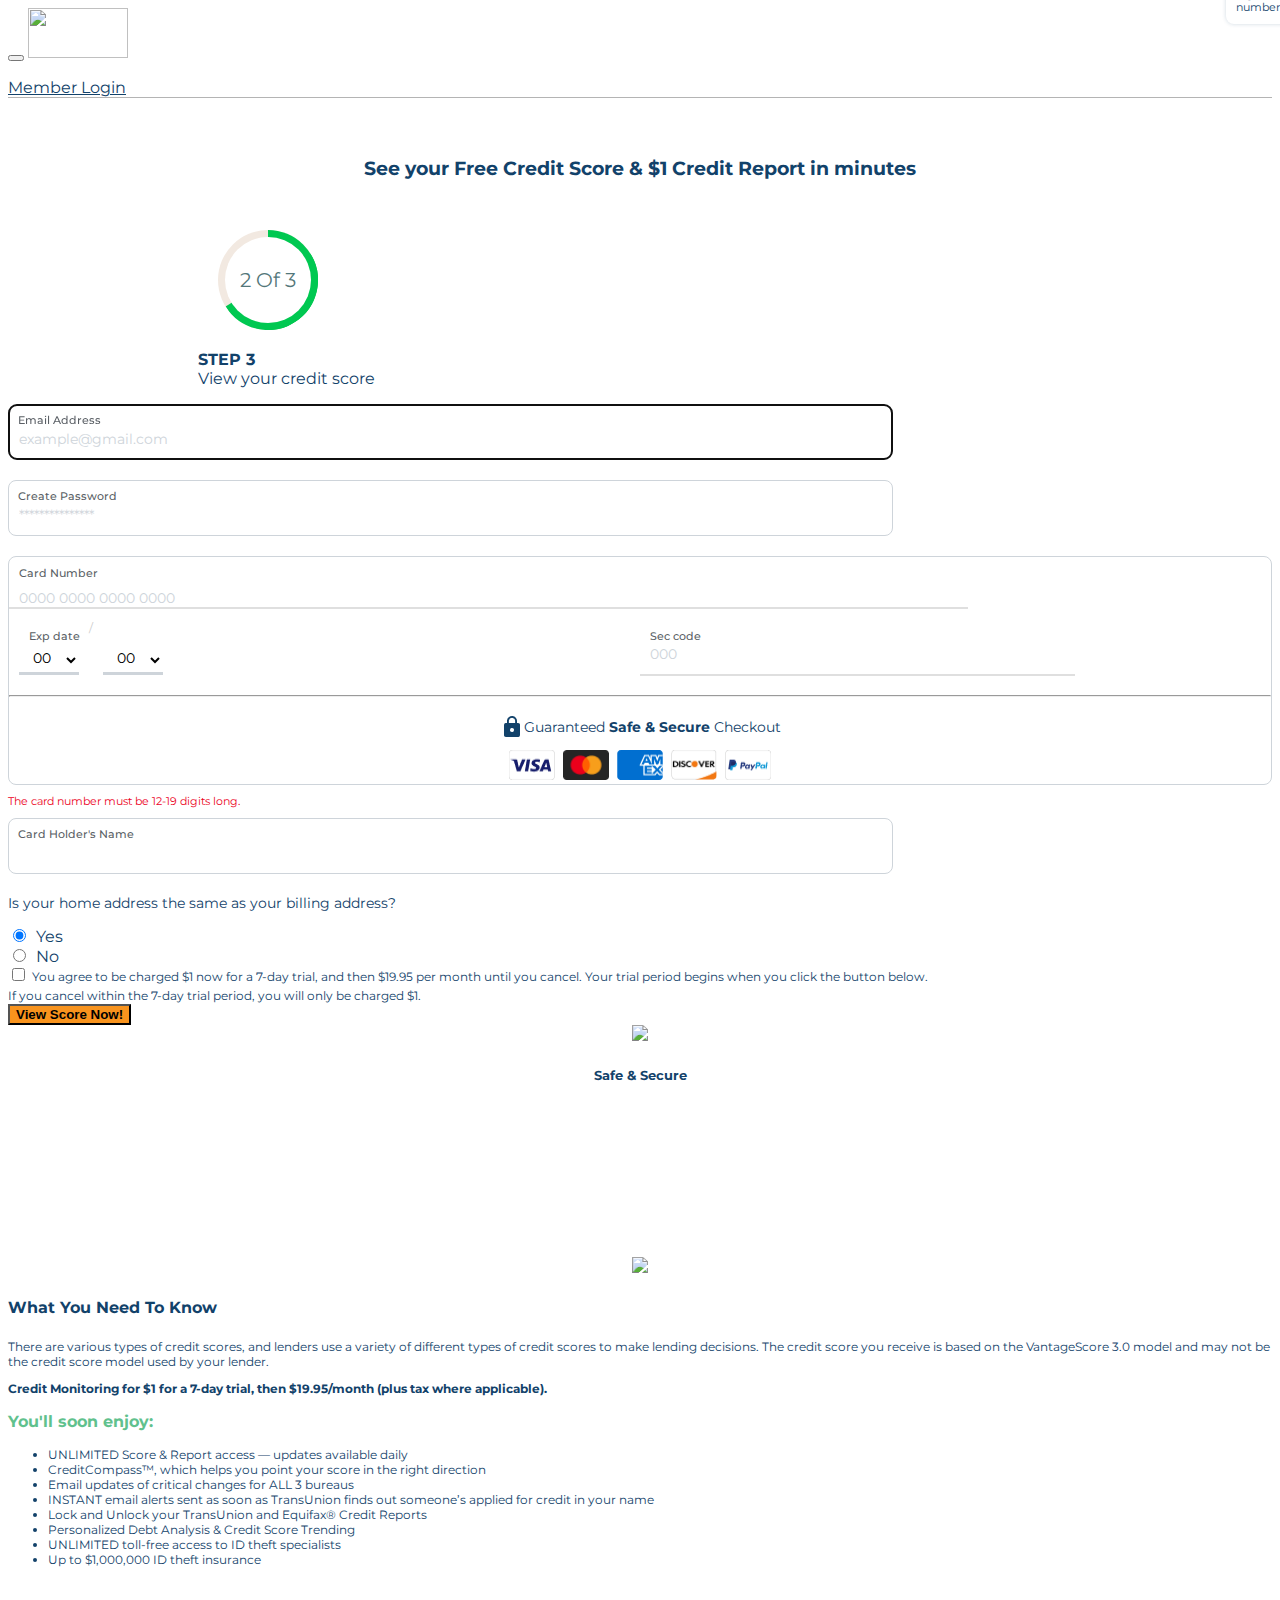
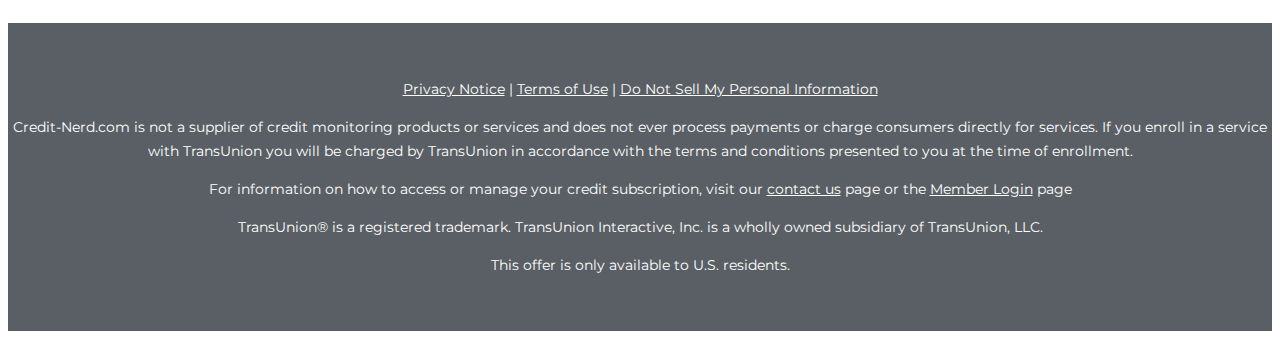
==== index.html @ bc3a02d6 "Initial Commit" ====
﻿<!DOCTYPE html>
<html lang="en">

<head>
    <meta charset="UTF-8">
    <meta name="viewport" content="width=device-width, initial-scale=1.0">
    <title>See your Free Credit Score &amp; $1 Credit Report in minutes</title>
    <link href="https://cdn.jsdelivr.net/npm/bootstrap@5.0.0-beta2/dist/css/bootstrap.min.css" rel="stylesheet" integrity="sha384-BmbxuPwQa2lc/FVzBcNJ7UAyJxM6wuqIj61tLrc4wSX0szH/Ev+nYRRuWlolflfl" crossorigin="anonymous">
    <link rel='icon' href='https://credit-nerd.com/favicon.ico' type='image/x-icon'>
    <link href="https://fonts.googleapis.com/css2?family=Montserrat:wght@400;700&display=swap" rel="stylesheet">
    <script src="https://code.jquery.com/jquery-3.5.1.min.js" integrity="sha256-9/aliU8dGd2tb6OSsuzixeV4y/faTqgFtohetphbbj0=" crossorigin="anonymous"></script>
    <link rel="stylesheet" href="styles.css">
    <link rel="stylesheet" href="css-circular-prog-bar.css">
</head>
<nav class="navbar navbar-expand-lg navbar-light bg-light">
    <div class="container">
        <button class="navbar-toggler" type="button" data-toggle="collapse" data-target="#navbarTogglerDemo03" aria-controls="navbarTogglerDemo03" aria-expanded="false" aria-label="Toggle navigation">
         <span class="navbar-toggler-icon"></span>
      </button>
        <a class="navbar-brand" href="https://credit-nerd.com/">
            <img src="https://credit-nerd.com/assets/img/CreditNerd_Logo.svg" width="100" height="50" alt="">
        </a>
        <div class="collapse navbar-collapse custom-navbar" id="navbarTogglerDemo03">
            <ul class="navbar-nav mr-auto mt-2 mt-lg-0"></ul>
            <span class="navbar-text">
            <a href="https://membership.tui.transunion.com/tucm/login.page"><u>Member Login</u></a>
         </span>
        </div>
    </div>
</nav>
<div class="container">
    <section id="main">
        <h3 class="title bold text-center">See your Free Credit Score & $1 Credit Report in minutes</h3>
        <div class="row">
            <div class="col-md-8">
                <div class="card">
                    <div class="card-body">
                        <div class="col-md-12 d-flex progress-circle-bar">
                            <div class="progress-circle over50 p66">
                                <span>2 Of 3</span>
                                <div class="left-half-clipper">
                                    <div class="first50-bar"></div>
                                    <div class="value-bar"></div>
                                </div>
                            </div>
                            <p class="text-large mt-4"><span class="bold">STEP 3</span><br>View your credit score</p>
                            <!-- <div class="wrapper-progressBar">
                        <ul class="progressBar">
                           <li class="active">Tell us about yourself</li>
                           <li class="active">Verify your identity</li>
                           <li>View your credit score</li>
                        </ul>
                     </div> -->
                            <!-- <div class="steps mb-4">
                        <div class="step completed">
                           <p class="text-small"><span class="bold">STEP 1</span><br>Tell us about yourself</p>
                        </div>
                        <div class="step completed">
                           <p class="text-small"><span class="bold">STEP 2</span><br>Verify your identity</p>
                        </div>
                        <div class="step active">
                           <p class="text-small"><span class="bold">STEP 3</span><br>View your credit score</p>
                        </div>
                     </div> -->
                        </div>
                        <div class="col-md-8 offset-md-2">
                            <form name="paymentform" action="" method="post">
                                <div class="form-group custom-input-group">
                                    <label for="email">Email Address </label>
                                    <input type="text" class="form-control w-100" id="email" name="email" placeholder="example@gmail.com" required pattern="[a-z0-9._%+-]+@[a-z0-9.-]+\.[a-z]{2,4}" title="Your email should be in the format of example@gmail.com." autocomplete="email">
                                </div>
                                <div class="form-group custom-input-group">
                                    <label for="password">Create Password</label>
                                    <input type="password" class="form-control w-100" placeholder="***************" id="password" name="password" autocomplete="password" title="Use password length of 8-15 with letters and numbers only." maxlength="15" required>
                                </div>
                                <div class="row">
                                    <div class="col-12">
                                        <div class="border-wrapper no-border" id="marge-input">
                                            <div class="marge-input">
                                                <div class="custom-input-group marge-one no-border">
                                                    <label for="cardNumber" class="no-border">Card Number</label>
                                                    <img id="cardIcon" src="" alt="" class="img-fluid click-image no-border">
                                                    <input style="width: 76%" onkeyup="movetoNext(this, 'expireMMDate')" size="20" type="text" maxlength="19" placeholder="0000 0000 0000 0000" id="cardNumber" class="form-control card-main-number no-border" placeholder="" name="cc-number" required title="Please use the numbers only."
                                                        autocomplete="cc-number" value="">
                                                </div>
                                                <div id="card_middle" style="display: flex;" class="d-none">
                                                    <div class="custom-input-group marge-two no-border">
                                                        <label for="expireDate" class="no-border">Exp date</label>
                                                        <select style="color: black" name="cc-exp" id="expireMMDate" maxlength="2" required autocomplete="cc-exp" title="Expiration date." value="MM">
                                                            <option>00</option>
                                                            <option>1</option>
                                                            <option>2</option>
                                                            <option>3</option>
                                                            <option>4</option>
                                                            <option>5</option>
                                                            <option>6</option>
                                                            <option>7</option>
                                                            <option>8</option>
                                                            <option>9</option>
                                                            <option>10</option>
                                                            <option>11</option>
                                                            <option>12</option>
                                                         </select>
                                                        <div class="mt-2 pt-4" style="color: #ccc; font-size: 12px; padding: 0 10px;">/</div>
                                                        <select placeholder="MM" name="cc-exp" id="expireYYDate" maxlength="2" required autocomplete="cc-exp" title="Expiration date." value="">
                                                            <option>00</option>
                                                            <option>21</option>
                                                            <option>22</option>
                                                            <option>23</option>
                                                            <option>24</option>
                                                            <option>25</option>
                                                            <option>26</option>
                                                            <option>27</option>
                                                            <option>28</option>
                                                            <option>29</option>
                                                            <option>30</option>
                                                         </select>
                                                    </div>
                                                    <div class="form-group custom-input-group marge-three no-border">
                                                        <label for="securityCode" class="no-border">Sec code</label>
                                                        <input type="text" name="sec" maxlength="4" class="form-control no-border" placeholder="000" id="securityCode" maxlength="3" required autocomplete="sec" title="Security Code." value="">
                                                    </div>
                                                    <div class="tooltip-custom d-none no-border">
                                                        <p class="no-border">The security code is 3 digits after the card number on its back.
                                                        </p>
                                                    </div>
                                                </div>
                                            </div>
                                            <hr class="m-0">
                                            <div class="safe-secure text-center">
                                                <div class="safe-head mb-2 mt-3">
                                                    <img src="./img/lock.png" class="img-fluid" alt="">
                                                    <p class="mb-0 mx-3 py-3 safe-para">Guaranteed <b>Safe & Secure</b> Checkout</p>
                                                    <!-- <button class="btn btn-stripe"><img src="./img/Vector.png" alt=""></button> -->
                                                    <!-- <img src="./img/Vetor-blue.png" alt=""> -->
                                                </div>
                                                <div class="safe-body mb-4">
                                                    <a class="credit-card mr-3">
                                                        <img src="./img/Visa.png" class="img-fluid" alt="">
                                                    </a>
                                                    <a class="credit-card mr-3">
                                                        <img src="./img/mastercard2.png" class="img-fluid" alt="">
                                                    </a>
                                                    <a class="credit-card mr-3">
                                                        <img src="./img/Am ex.png" class="img-fluid" alt="">
                                                    </a>
                                                    <a class="credit-card mr-3">
                                                        <img src="./img/Discover.png" class="img-fluid" alt="">
                                                    </a>
                                                    <a class="credit-card mr-3">
                                                        <img src="./img/paypal.png" class="img-fluid" alt="">
                                                    </a>
                                                </div>
                                            </div>
                                        </div>
                                        <p class="error-msg d-none">The card number must be 12-19 digits long.</p>
                                    </div>
                                </div>
                                <div class="row">
                                    <div class="col-12">
                                        <div class="form-group custom-input-group">
                                            <label for="nameOnCard">Card Holder's Name</label>
                                            <input type="text" class="form-control w-100" placeholder="" id="nameOnCard" name="cc-name" required pattern="[a-zA-Z '-]+" autocomplete="cc-name" title="Please use letters only." value="">
                                        </div>
                                    </div>
                                    <div class="col-12">
                                        <p class="p-0 mb-2 address-para">Is your home address the same as your billing address?
                                        </p>
                                        <div class="form-group form-check p-0 mb-3">
                                            <div class="form-check form-check-inline">
                                                <input class="form-check-input inputfield" type="radio" name="exampleRadios" id="exampleRadios1" value="option1" style="padding: 10px;" checked>
                                                <label style="padding: 3px;" class="form-check-label" for="exampleRadios1">
                                       Yes
                                    </label>
                                            </div>
                                            <div class="form-check form-check-inline">
                                                <input class="form-check-input" type="radio" name="exampleRadios" id="exampleRadios2" value="option2" style="padding: 10px;">
                                                <label class="form-check-label" style="padding: 3px;" for="exampleRadios2">
                                       No
                                    </label>
                                            </div>
                                        </div>
                                    </div>
                                    <div class="col-12 one">
                                        <div class="form-group custom-input-group">
                                            <label for="billingStreet">Billing Street</label>
                                            <input type="text" class="w-100 form-control" placeholder="Billing Address" name="ship-address" maxlength="16" required title="Please use a valid Billing Address." autocapitalize="shipping street-address">
                                        </div>
                                    </div>
                                    <div class="col-6 one">
                                        <div class="form-group custom-input-group">
                                            <label for="billingCity">Billing City</label>
                                            <input type="text" class="w-100 form-control" placeholder="City" name="ship-city" maxlength="16" required title="Please use a valid Billing City." autocomplete="shipping locality">
                                        </div>
                                    </div>
                                    <div class="col-6 one">
                                        <div class="form-group custom-input-group">
                                            <label for="billingState">Billing State</label>
                                            <select class="w-100 form-select" aria-label="Default select example">
                                    <option selected class="selected">Select</option>
                                    <option value="1">One</option>
                                    <option value="2">Two</option>
                                    <option value="3">Three</option>
                                 </select>
                                        </div>
                                    </div>
                                    <div class="col-6 one">
                                        <div class="form-group custom-input-group">
                                            <label for="billingZip">Billing Zip</label>
                                            <input type="text" class="w-100 form-control" placeholder="00000" name="ship-zip" maxlength="16" required title="Please use a valid Billing Zip." autocomplete="shipping postal-code">
                                        </div>
                                    </div>
                                    <div class="col-12">
                                        <div class="form-group form-check mb-3">
                                            <input type="checkbox" class="form-check-input mr-2" style="padding: 10px; margin-top: 0px;" name="userConsent" value="checked" required>
                                            <label class="form-check-label custom-label" for="userConsent">You agree to be charged
                                    $1 now for a 7-day trial, and then $19.95 per month until you cancel. Your trial
                                    period begins when you click the button below.
                                    <br>
                                    If you cancel within the 7-day trial period, you will only be charged $1.</label>
                                        </div>
                                    </div>
                                    <div class="col">
                                        <div class="d-grid">
                                            <button type="submit" id="myBtn" class="btn text-white btn-lg btn-custom btn-block mb-2 bold">View Score
                                    Now!</button>
                                        </div>
                                    </div>
                                </div>
                            </form>
                        </div>
                    </div>
                </div>
            </div>
            <div class="col-md-4">
                <div class="alert alert-success text-center" role="alert">
                    <div class="row">
                        <div class="col-md-3">
                            <img src="https://credit-nerd.com/assets/img/CreditNerd_LOCK.png">
                        </div>
                        <div class="col-md-9 text-vert-center">
                            <h5 class="text-left bold">Safe & Secure</h5>
                        </div>
                    </div>
                </div>
                <div class="row">
                    <div class="col-md-2"><br />
                    </div>
                    <div class="col-md-8 text-center middle-logo">
                        <img src="https://credit-nerd.com/assets/img/logo-tu.svg" alt=""><br /><br />
                        <img src="https://credit-nerd.com/assets/img/logo-experian.svg" alt=""><br /><br />
                        <img src="https://credit-nerd.com/assets/img/logo-equifax.svg.png" alt=""><br /><br />
                    </div>
                    <div class="col-md-2"><br />
                    </div>
                </div>
                <div class="row">
                    <div class="col-md-2 text-center">
                        <img src="https://credit-nerd.com/assets/img/CreditNerd_check_shield.png">
                    </div>
                    <div class="col-md-10">
                        <h4>What You Need To Know</h4>
                        <p class="text-small">There are various types of credit scores, and lenders use a variety of different types of credit scores to make lending decisions. The credit score you receive is based on the VantageScore 3.0 model and may not be the credit score
                            model used by your lender.</p>
                        <p class="text-small"><b>Credit Monitoring for $1 for a 7-day trial, then $19.95/month (plus tax where
                        applicable).</b></p>
                    </div>
                </div>
                <div class="row">
                    <div class="col">
                        <p>
                            <span class="bold text-green">You'll soon enjoy:</span><br>
                            <ul class="ul-no-padd text-small">
                                <li>UNLIMITED Score & Report access — updates available daily</li>
                                <li>CreditCompass™, which helps you point your score in the right direction</li>
                                <li>Email updates of critical changes for ALL 3 bureaus</li>
                                <li>INSTANT email alerts sent as soon as TransUnion finds out someone’s applied for credit in your name
                                </li>
                                <li>Lock and Unlock your TransUnion and Equifax® Credit Reports</li>
                                <li>Personalized Debt Analysis & Credit Score Trending</li>
                                <li>UNLIMITED toll-free access to ID theft specialists</li>
                                <li>Up to $1,000,000 ID theft insurance</li>
                            </ul>
                        </p>
                    </div>
                </div>
            </div>
        </div>
    </section>
</div>
<footer>
    <div class="container">
        <div class="row">
            <div class="col-lg">
                <p class="footer-link">
                    <a href="https://credit-nerd.com/privacy-and-terms.php" target="_blank"><u>Privacy Notice</u></a> | <a href="https://credit-nerd.com/privacy-and-terms.php" target="_blank"><u>Terms of Use</u></a> | <a href="https://credit-nerd.com/do-not-sell.php"><u>Do Not Sell My Personal Information</u></a>
                </p>
            </div>
        </div>
        <p class="text-center">Credit-Nerd.com is not a supplier of credit monitoring products or services and does not ever process payments or charge consumers directly for services. If you enroll in a service with TransUnion you will be charged by TransUnion in accordance
            with the terms and conditions presented to you at the time of enrollment.
        </p>
        <p class="text-center">For information on how to access or manage your credit subscription, visit our <a href="https://credit-nerd.com/contact.php"><u>contact us</u></a> page or the <a href="https://membership.tui.transunion.com/tucm/login.page"><u>Member Login</u></a>            page</p>
        <p class="text-center">TransUnion® is a registered trademark. TransUnion Interactive, Inc. is a wholly owned subsidiary of TransUnion, LLC.</p>
        <p class="text-center">This offer is only available to U.S. residents.</p>
    </div>
</footer>
<script src="https://kit.fontawesome.com/f08316312d.js" crossorigin="anonymous"></script>
<link rel="stylesheet" href="https://kit-free.fontawesome.com/releases/latest/css/free.min.css" media="all">
<script src="https://cdn.jsdelivr.net/npm/bootstrap@5.0.0-beta2/dist/js/bootstrap.bundle.min.js" integrity="sha384-b5kHyXgcpbZJO/tY9Ul7kGkf1S0CWuKcCD38l8YkeH8z8QjE0GmW1gYU5S9FOnJ0" crossorigin="anonymous"></script>
<script src="app.js"></script>
</body>

</html>
---- styles.css ----
html,
body {
    font-family: "Montserrat", sans-serif;
    color: #12426a;
}

a {
    text-decoration: none;
    color: unset;
}

a.tip {
    color: #60c18d;
    border-bottom: 1px solid #60c18d;
}

a.tip:hover {
    color: rgb(88, 177, 130);
}

a:hover {
    color: unset;
    text-decoration: none;
}

nav {
    border-bottom: 1px solid rgb(180, 180, 180);
}

h1 {
    font-weight: 700;
}

#main {
    padding: 40px 0;
}

#main .title {
    padding-bottom: 30px;
}

@media screen and (max-width: 768px) {
    #main {
        padding: 25px 0;
    }
}

.medium {
    font-weight: 600;
}

.bold {
    font-weight: 700;
}

#rent {
    background: #f1f3f2;
    padding: 20px 0;
}

#rent .col-lg-6 {
    margin: auto;
}

#rent .col-lg-2 {
    text-align: center;
}

#tips {
    padding: 75px 0;
    text-align: center;
}

.text-vert-center {
    margin: auto 0;
}

footer {
    background-color: #5a5f65;
    color: white;
    padding: 40px 0;
}

footer .footer-link {
    text-align: center;
}

footer p {
    font-size: 14px;
    line-height: 24px;
}

.social-icons {
    text-align: center;
    margin: 75px 0;
}

.social-icons a {
    border-radius: 100%;
    padding: 15px;
    margin: 0 7px;
    min-width: 100px;
    background: white;
    color: #5a5f65;
}

.text-center {
    text-align: center;
}

.text-green {
    color: #60c18d;
}

.text-green-small {
    color: #60c18d;
    font-size: 12px;
}

.text-green-large {
    color: #60c18d;
    font-size: 24px;
}

.text-small {
    font-size: 12px;
}

.text-smaller {
    font-size: 10px;
}

.steps {
    display: grid;
    grid-template-columns: 1fr 1fr 1fr;
    padding-bottom: 15px;
}

.step {
    border: 1px solid #12426a;
    padding: 10px;
}

.step:first-of-type {
    border-radius: 10px 0 0 10px;
    border-right: none;
}

.step:last-of-type {
    border-radius: 0 10px 10px 0;
    border-left: none;
}

.step.active {
    background: #12426a;
    color: white;
}

.step.completed {
    background: #d0d9e2;
    color: white;
}

.step p {
    margin: 0;
}

.infocard-icons {
    margin-top: 50px;
}

.infocard-icons .col {
    background: white;
    margin: 0px;
    border-radius: 100%;
    padding: 15px;
    border: 2px solid #60c18d;
    margin-top: -50px;
}

#privacy h3 {
    font-weight: 700;
}

.col-md-10 ul {
    padding-inline-start: 0 !important;
}

.ul-no-padd {
    padding-block-start: 20px;
    padding-top: 0;
}

.smalltitle {
    font-size: 14px;
}

.col-md-10 ul li {
    font-size: 12px !important;
}

#main .maintitle {
    font-size: 2rem;
}

#tu-info {
    background: #ddd;
    padding-top: 15px;
}

.danger-box {
    background: #ff1d10;
    color: white;
    padding: 15px;
}

.warning-box {
    background: #ff7702;
    color: white;
    padding: 15px;
}

.custom-input-group {
    position: relative;
    margin-bottom: 20px;
}

.custom-input-group img {
    /* position: absolute;
  right: 10px;
  top: 20px; */
}

.custom-input-group input,
.custom-input-group select {
    width: 70%;
    background: #ffffff;
    border: 1px solid #ced4da;
    box-sizing: border-box;
    border-radius: 8px;
    height: 56px;
    padding: 0 10px;
    padding-top: 15px !important;
    font-family: Montserrat;
    font-style: normal;
    font-weight: normal;
    font-size: 14px;
    line-height: 17px;
    /* identical to box height */
}

.card-icon-group {
    padding: 15px 0px;
    overflow: hidden;
}

.custom-input-group input::placeholder {
    color: #ced4da;
}

.custom-input-group select {
    color: #ced4da !important;
}

.custom-input-group select .selected {
    color: #ced4da !important;
}

.custom-input-group label {
    position: absolute;
    top: 10px;
    left: 10px;
    font-family: Montserrat;
    font-style: normal;
    font-weight: 500;
    font-size: 11px;
    line-height: 13px;
    color: #5a5f65;
}

.custom-label {
    font-family: Montserrat;
    font-style: normal;
    font-weight: normal;
    font-size: 12px;
    line-height: 15px;
    font-feature-settings: "pnum" on, "lnum" on;
    color: #12426a;
}

.btn-custom {
    background: #f8931d;
}

.address-para {
    font-family: Montserrat;
    font-style: normal;
    font-weight: normal;
    font-size: 14px;
    align-items: center;
    font-feature-settings: "pnum" on, "lnum" on;
    color: #12426a;
}

.custom-navbar {
    justify-content: flex-end;
}

.card-outer {
    margin-bottom: 20px;
    box-shadow: 0px 0px 4px rgb(18 66 106 / 20%);
    border-radius: 7px 8px 8px 8px;
    width: max-content;
    position: absolute;
    z-index: 1;
    top: 58px;
    background: #fff;
}

.card-outer hr {
    margin-bottom: 0;
}

.card-outer .manage {
    padding: 10px;
}

.card-outer .manage a {
    font-size: 11px;
    line-height: 13px;
    color: #12426a;
}

.card-wrapper {
    display: flex;
    align-items: center;
    background: #ffffff;
    padding: 10px;
    cursor: pointer;
    padding-bottom: 0;
}

.card-wrapper img {
    margin-right: 20px;
}

.card-wrapper .card-number p {
    font-size: 14px;
    color: #12426a;
}

.card-wrapper .card-details {
    margin-right: 20px;
}

.card-wrapper .card-details p {
    margin-bottom: 5px;
    font-size: 14px;
    color: #12426a;
}

.card-wrapper .card-details p.last-para {
    font-size: 11px;
    margin-bottom: 0;
    line-height: 13px;
    color: #5a5f65;
}

.error {
    /* border: 1px solid #eb001b !important; */
}

.error-msg {
    font-family: Montserrat;
    font-style: normal;
    font-weight: normal;
    font-size: 11px;
    line-height: 13px;
    color: #eb001b;
    margin-top: -10px;
    margin-bottom: 10px;
}

.popover-btn {
    padding: 0;
    outline: none;
    position: absolute;
    z-index: 1;
    right: 20px;
    top: 20px;
}

.popover-btn:focus {
    outline: none;
}

.tooltip-custom {
    background: #ffffff;
    box-shadow: 0px 0px 4px rgba(18, 66, 106, 0.2);
    border-radius: 8px;
    padding: 10px;
    position: absolute;
    top: -46px;
    width: 140px;
    right: -106px;
}

.tooltip-custom p {
    font-family: Montserrat;
    font-style: normal;
    font-weight: normal;
    font-size: 11px;
    line-height: 13px;
    margin-bottom: 0;
    color: #12426a;
}


/* .safe-secure {
  border-radius: 8px;
  padding: 10px;
  margin-bottom: 20px;
  border: 1px solid #ced4d9;
} */

.safe-secure .safe-head {
    display: flex;
    justify-content: center;
    align-items: center;
    align-self: center;
}

.safe-secure .safe-para {
    font-family: Montserrat;
    font-style: normal;
    font-weight: normal;
    font-size: 14px;
    line-height: 17px;
    font-feature-settings: "pnum" on, "lnum" on;
    color: #12426a;
}

.btn-stripe {
    background: #12426a;
    padding: 2px 20px;
}

.marge-input:focus {
    box-shadow: 0 0 0 0.25rem rgb(13 110 253 / 25%);
}

.border-wrapper {
    border-radius: 8px;
    border: 1px solid #ced4da;
    margin-bottom: 20px;
}

.marge-input {
    /* padding: 20px; */
    /* position: relative;
  display: flex;
  justify-content: space-between;
  flex-wrap: nowrap; */
}

.marge-input .marge-one {
    flex: 60%;
}

.marge-input .marge-two,
.marge-input .marge-three {
    flex: 20%;
}

.marge-input input {
    border: none;
    border-bottom: 1px solid #dfdfdf;
    border-bottom-left-radius: unset;
    border-bottom-right-radius: unset;
    border-bottom-width: revert;
}

.marge-input input:focus {
    outline: none;
    box-shadow: none;
}

.marge-input .custom-input-group {
    display: flex;
    margin-bottom: 1px;
}


/* input {
  outline: none !important;
} */


/* input:focus {
  box-shadow: none !important;
} */

.credit-card img {
    width: 46px;
    height: 30px;
    margin: 0 2px;
}

.display-transition {
    position: relative;
    animation-name: example;
    animation-duration: 1s;
    animation-iteration-count: 1;
    animation-fill-mode: forwards;
}

@keyframes example {
    0% {
        left: 0px;
        top: 0px;
    }
    100% {
        left: 200px;
        top: 0px;
    }
}

.display-transition-left-visa {
    position: relative;
    animation-name: example-left-visa;
    animation-duration: 1s;
    animation-iteration-count: 1;
    animation-fill-mode: forwards;
}

@keyframes example-left-visa {
    0% {
        left: 0px;
        top: 0px;
    }
    100% {
        left: 55px;
        top: 0px;
    }
}

.display-transition-left-master {
    position: relative;
    animation-name: example-left-master;
    animation-duration: 1s;
    animation-iteration-count: 1;
    animation-fill-mode: forwards;
}

@keyframes example-left-master {
    0% {
        left: 0px;
        top: 0px;
    }
    100% {
        left: 113px;
        top: 0px;
    }
}

.display-transition-left-amex {
    position: relative;
    animation-name: example-left-amex;
    animation-duration: 1s;
    animation-iteration-count: 1;
    animation-fill-mode: forwards;
}

@keyframes example-left-amex {
    0% {
        left: 0px;
        top: 0px;
    }
    100% {
        left: 0px;
        top: 0px;
    }
}

#card_middle {
    padding: 10px;
}


/* #expireMMDate {
  border-bottom-right-radius: unset;
  border-bottom-left-radius: unset;
  border-bottom-width: medium;
  width: 50px;
} */

#expireMMDate {
  color: black !important;
  border: none;
  height: 30px;
  padding-top: 0 !important;
  position: relative;
  top: 25px;
  border-bottom: 1px solid #ced4da;
  border-bottom-right-radius: unset;
  border-bottom-left-radius: unset;
  border-bottom-width: medium;
  width: 60px;
}

#expireYYDate {
  color: black !important;
  border: none;
  height: 30px;
  padding-top: 0 !important;
  position: relative;
  top: 25px;
  border-bottom: 1px solid #ced4da;
  border-bottom-right-radius: unset;
  border-bottom-left-radius: unset;
  border-bottom-width: medium;
  width: 60px;
}

#cardNumber {
    height: unset;
    margin-top: 18px;
}

.cardIcon {
    height: 100%;
    /* margin: 34px 10px 0px 10px; */
    position: relative;
    top: 34px;
}


/* progress */

.wrapper-progressBar {
    width: 100%
}

.progressBar {
    display: flex;
    padding-left: unset;
}

.progressBar li {
    list-style-type: none;
    /* float: left; */
    width: 33%;
    position: relative;
    text-align: center;
}

.progressBar li:before {
    content: "";
    line-height: 30px;
    border-radius: 50%;
    width: 30px;
    height: 30px;
    /* border: 1px solid rgba(0,0,0,.3); */
    display: block;
    text-align: center;
    margin: 0 auto 10px;
    background-color: #4285f4
}

.progressBar li:after {
    content: "";
    position: absolute;
    width: calc(100% - 33%);
    height: .0625rem;
    background-color: rgba(0, 0, 0, .1);
    top: 15px;
    left: -34%;
    /* z-index: -1; */
}

.progressBar li:first-child:after {
    content: none;
}

.progressBar li.active {
    font-weight: bolder;
}

.progressBar li.active:before {
    content: "\f00c";
    font-family: "Font Awesome 5 Free";
    color: white;
    font-size: 1rem;
    /* border-color: #4285f4; */
    background-color: #00c851
}


/* .progressBar .active:after {
  background-color: #4285f4;
} */

@media screen and (min-width: 768px) and (max-width: 1023px) {
    .progress-circle-bar {
        padding-left: 15%;
    }
    .progress-circle-bar p {
        width: 150px;
    }
}

@media screen and (min-width: 1024px) {
    .progress-circle-bar {
        padding-left: 15%;
    }
}

@media screen and (max-width: 376px) {
    .middle-logo img {
        width: 230px;
    }
}
---- css-circular-prog-bar.css ----
.progress-circle {
   font-size: 20px;
   margin: 20px;
   position: relative; /* so that children can be absolutely positioned */
   padding: 0;
   width: 5em;
   height: 5em;
   background-color: #F2E9E1; 
   border-radius: 50%;
   line-height: 5em;
}

.progress-circle:after{
    border: none;
    position: absolute;
    top: 0.35em;
    left: 0.35em;
    text-align: center;
    display: block;
    border-radius: 50%;
    width: 4.3em;
    height: 4.3em;
    background-color: white;
    content: " ";
}
/* Text inside the control */
.progress-circle span {
    position: absolute;
    line-height: 5em;
    width: 5em;
    text-align: center;
    display: block;
    color: #53777A;
    z-index: 2;
}
.left-half-clipper { 
   /* a round circle */
   border-radius: 50%;
   width: 5em;
   height: 5em;
   position: absolute; /* needed for clipping */
   clip: rect(0, 5em, 5em, 2.5em); /* clips the whole left half*/ 
}
/* when p>50, don't clip left half*/
.progress-circle.over50 .left-half-clipper {
   clip: rect(auto,auto,auto,auto);
}
.value-bar {
   /*This is an overlayed square, that is made round with the border radius,
   then it is cut to display only the left half, then rotated clockwise
   to escape the outer clipping path.*/ 
   position: absolute; /*needed for clipping*/
   clip: rect(0, 2.5em, 5em, 0);
   width: 5em;
   height: 5em;
   border-radius: 50%;
   border: 0.45em solid #00c851; /*The border is 0.35 but making it larger removes visual artifacts */
   /*background-color: #4D642D;*/ /* for debug */
   box-sizing: border-box;
  
}
/* Progress bar filling the whole right half for values above 50% */
.progress-circle.over50 .first50-bar {
   /*Progress bar for the first 50%, filling the whole right half*/
   position: absolute; /*needed for clipping*/
   clip: rect(0, 5em, 5em, 2.5em);
   background-color: #00c851;
   border-radius: 50%;
   width: 5em;
   height: 5em;
}
.progress-circle:not(.over50) .first50-bar{ display: none; }


/* Progress bar rotation position */
.progress-circle.p0 .value-bar { display: none; }
.progress-circle.p1 .value-bar { transform: rotate(4deg); }
.progress-circle.p2 .value-bar { transform: rotate(7deg); }
.progress-circle.p3 .value-bar { transform: rotate(11deg); }
.progress-circle.p4 .value-bar { transform: rotate(14deg); }
.progress-circle.p5 .value-bar { transform: rotate(18deg); }
.progress-circle.p6 .value-bar { transform: rotate(22deg); }
.progress-circle.p7 .value-bar { transform: rotate(25deg); }
.progress-circle.p8 .value-bar { transform: rotate(29deg); }
.progress-circle.p9 .value-bar { transform: rotate(32deg); }
.progress-circle.p10 .value-bar { transform: rotate(36deg); }
.progress-circle.p11 .value-bar { transform: rotate(40deg); }
.progress-circle.p12 .value-bar { transform: rotate(43deg); }
.progress-circle.p13 .value-bar { transform: rotate(47deg); }
.progress-circle.p14 .value-bar { transform: rotate(50deg); }
.progress-circle.p15 .value-bar { transform: rotate(54deg); }
.progress-circle.p16 .value-bar { transform: rotate(58deg); }
.progress-circle.p17 .value-bar { transform: rotate(61deg); }
.progress-circle.p18 .value-bar { transform: rotate(65deg); }
.progress-circle.p19 .value-bar { transform: rotate(68deg); }
.progress-circle.p20 .value-bar { transform: rotate(72deg); }
.progress-circle.p21 .value-bar { transform: rotate(76deg); }
.progress-circle.p22 .value-bar { transform: rotate(79deg); }
.progress-circle.p23 .value-bar { transform: rotate(83deg); }
.progress-circle.p24 .value-bar { transform: rotate(86deg); }
.progress-circle.p25 .value-bar { transform: rotate(90deg); }
.progress-circle.p26 .value-bar { transform: rotate(94deg); }
.progress-circle.p27 .value-bar { transform: rotate(97deg); }
.progress-circle.p28 .value-bar { transform: rotate(101deg); }
.progress-circle.p29 .value-bar { transform: rotate(104deg); }
.progress-circle.p30 .value-bar { transform: rotate(108deg); }
.progress-circle.p31 .value-bar { transform: rotate(112deg); }
.progress-circle.p32 .value-bar { transform: rotate(115deg); }
.progress-circle.p33 .value-bar { transform: rotate(119deg); }
.progress-circle.p34 .value-bar { transform: rotate(122deg); }
.progress-circle.p35 .value-bar { transform: rotate(126deg); }
.progress-circle.p36 .value-bar { transform: rotate(130deg); }
.progress-circle.p37 .value-bar { transform: rotate(133deg); }
.progress-circle.p38 .value-bar { transform: rotate(137deg); }
.progress-circle.p39 .value-bar { transform: rotate(140deg); }
.progress-circle.p40 .value-bar { transform: rotate(144deg); }
.progress-circle.p41 .value-bar { transform: rotate(148deg); }
.progress-circle.p42 .value-bar { transform: rotate(151deg); }
.progress-circle.p43 .value-bar { transform: rotate(155deg); }
.progress-circle.p44 .value-bar { transform: rotate(158deg); }
.progress-circle.p45 .value-bar { transform: rotate(162deg); }
.progress-circle.p46 .value-bar { transform: rotate(166deg); }
.progress-circle.p47 .value-bar { transform: rotate(169deg); }
.progress-circle.p48 .value-bar { transform: rotate(173deg); }
.progress-circle.p49 .value-bar { transform: rotate(176deg); }
.progress-circle.p50 .value-bar { transform: rotate(180deg); }
.progress-circle.p51 .value-bar { transform: rotate(184deg); }
.progress-circle.p52 .value-bar { transform: rotate(187deg); }
.progress-circle.p53 .value-bar { transform: rotate(191deg); }
.progress-circle.p54 .value-bar { transform: rotate(194deg); }
.progress-circle.p55 .value-bar { transform: rotate(198deg); }
.progress-circle.p56 .value-bar { transform: rotate(202deg); }
.progress-circle.p57 .value-bar { transform: rotate(205deg); }
.progress-circle.p58 .value-bar { transform: rotate(209deg); }
.progress-circle.p59 .value-bar { transform: rotate(212deg); }
.progress-circle.p60 .value-bar { transform: rotate(216deg); }
.progress-circle.p61 .value-bar { transform: rotate(220deg); }
.progress-circle.p62 .value-bar { transform: rotate(223deg); }
.progress-circle.p63 .value-bar { transform: rotate(227deg); }
.progress-circle.p64 .value-bar { transform: rotate(230deg); }
.progress-circle.p65 .value-bar { transform: rotate(234deg); }
.progress-circle.p66 .value-bar { transform: rotate(238deg); }
.progress-circle.p67 .value-bar { transform: rotate(241deg); }
.progress-circle.p68 .value-bar { transform: rotate(245deg); }
.progress-circle.p69 .value-bar { transform: rotate(248deg); }
.progress-circle.p70 .value-bar { transform: rotate(252deg); }
.progress-circle.p71 .value-bar { transform: rotate(256deg); }
.progress-circle.p72 .value-bar { transform: rotate(259deg); }
.progress-circle.p73 .value-bar { transform: rotate(263deg); }
.progress-circle.p74 .value-bar { transform: rotate(266deg); }
.progress-circle.p75 .value-bar { transform: rotate(270deg); }
.progress-circle.p76 .value-bar { transform: rotate(274deg); }
.progress-circle.p77 .value-bar { transform: rotate(277deg); }
.progress-circle.p78 .value-bar { transform: rotate(281deg); }
.progress-circle.p79 .value-bar { transform: rotate(284deg); }
.progress-circle.p80 .value-bar { transform: rotate(288deg); }
.progress-circle.p81 .value-bar { transform: rotate(292deg); }
.progress-circle.p82 .value-bar { transform: rotate(295deg); }
.progress-circle.p83 .value-bar { transform: rotate(299deg); }
.progress-circle.p84 .value-bar { transform: rotate(302deg); }
.progress-circle.p85 .value-bar { transform: rotate(306deg); }
.progress-circle.p86 .value-bar { transform: rotate(310deg); }
.progress-circle.p87 .value-bar { transform: rotate(313deg); }
.progress-circle.p88 .value-bar { transform: rotate(317deg); }
.progress-circle.p89 .value-bar { transform: rotate(320deg); }
.progress-circle.p90 .value-bar { transform: rotate(324deg); }
.progress-circle.p91 .value-bar { transform: rotate(328deg); }
.progress-circle.p92 .value-bar { transform: rotate(331deg); }
.progress-circle.p93 .value-bar { transform: rotate(335deg); }
.progress-circle.p94 .value-bar { transform: rotate(338deg); }
.progress-circle.p95 .value-bar { transform: rotate(342deg); }
.progress-circle.p96 .value-bar { transform: rotate(346deg); }
.progress-circle.p97 .value-bar { transform: rotate(349deg); }
.progress-circle.p98 .value-bar { transform: rotate(353deg); }
.progress-circle.p99 .value-bar { transform: rotate(356deg); }
.progress-circle.p100 .value-bar { transform: rotate(360deg); }
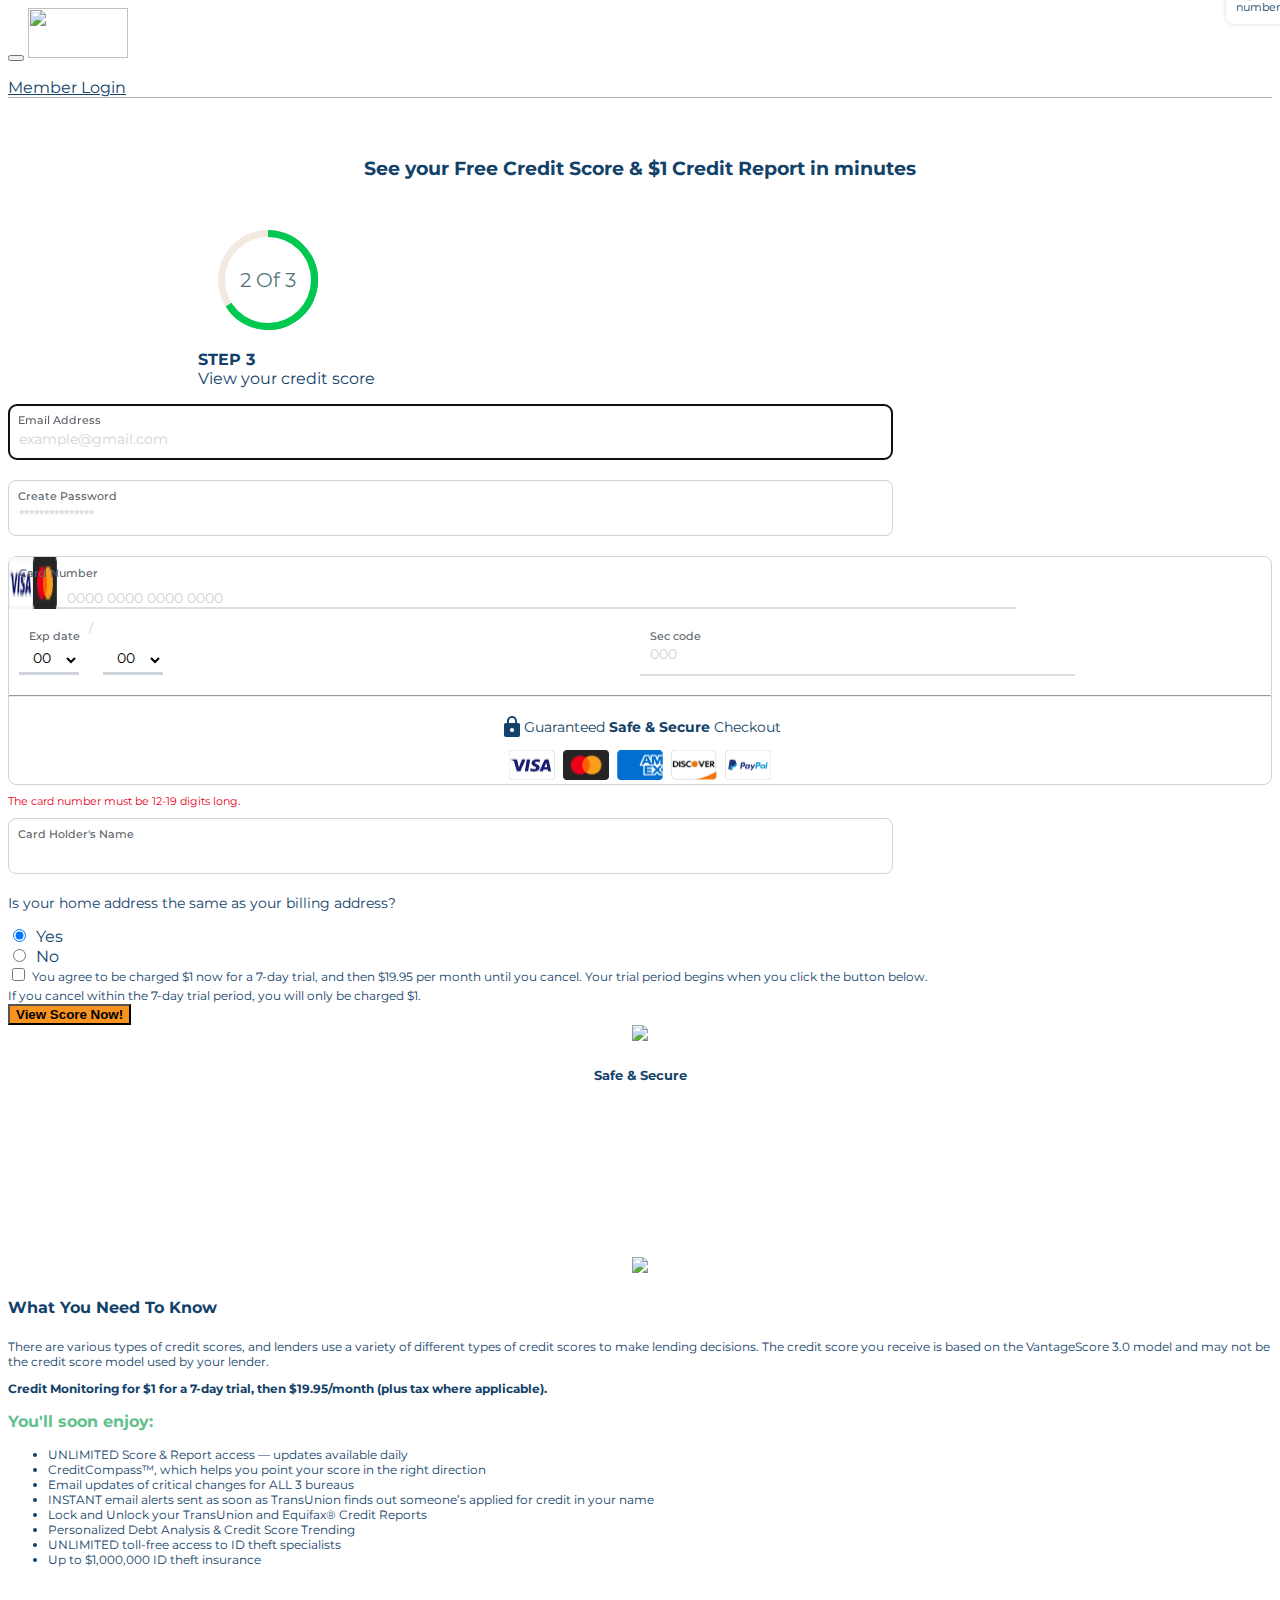
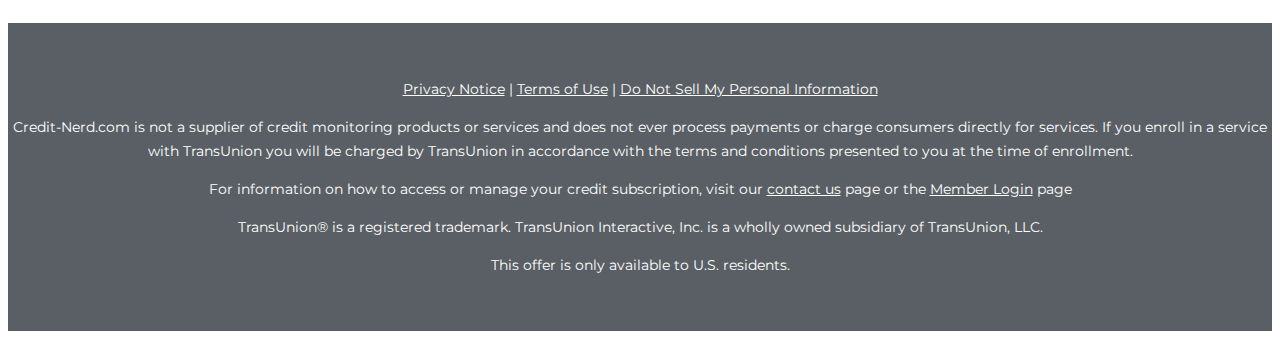
==== commit 70e2782b: "Initial Commit" ====
--- a/index.html
+++ b/index.html
@@ -79,7 +79,9 @@
                                             <div class="marge-input">
                                                 <div class="custom-input-group marge-one no-border">
                                                     <label for="cardNumber" class="no-border">Card Number</label>
-                                                    <img id="cardIcon" src="" alt="" class="img-fluid click-image no-border">
+                                                    <img id="visaIcon" src="./img/visa1.png" alt="" class="d-none img-fluid click-image no-border">
+                                                    <img id="masterIcon" src="./img/mastercard.png" alt="" class="d-none img-fluid click-image no-border">
+                                                    <img id="amexIcon" src="./img/amex1.png" alt="" class="d-none img-fluid click-image no-border">
                                                     <input style="width: 76%" onkeyup="movetoNext(this, 'expireMMDate')" size="20" type="text" maxlength="19" placeholder="0000 0000 0000 0000" id="cardNumber" class="form-control card-main-number no-border" placeholder="" name="cc-number" required title="Please use the numbers only."
                                                         autocomplete="cc-number" value="">
                                                 </div>
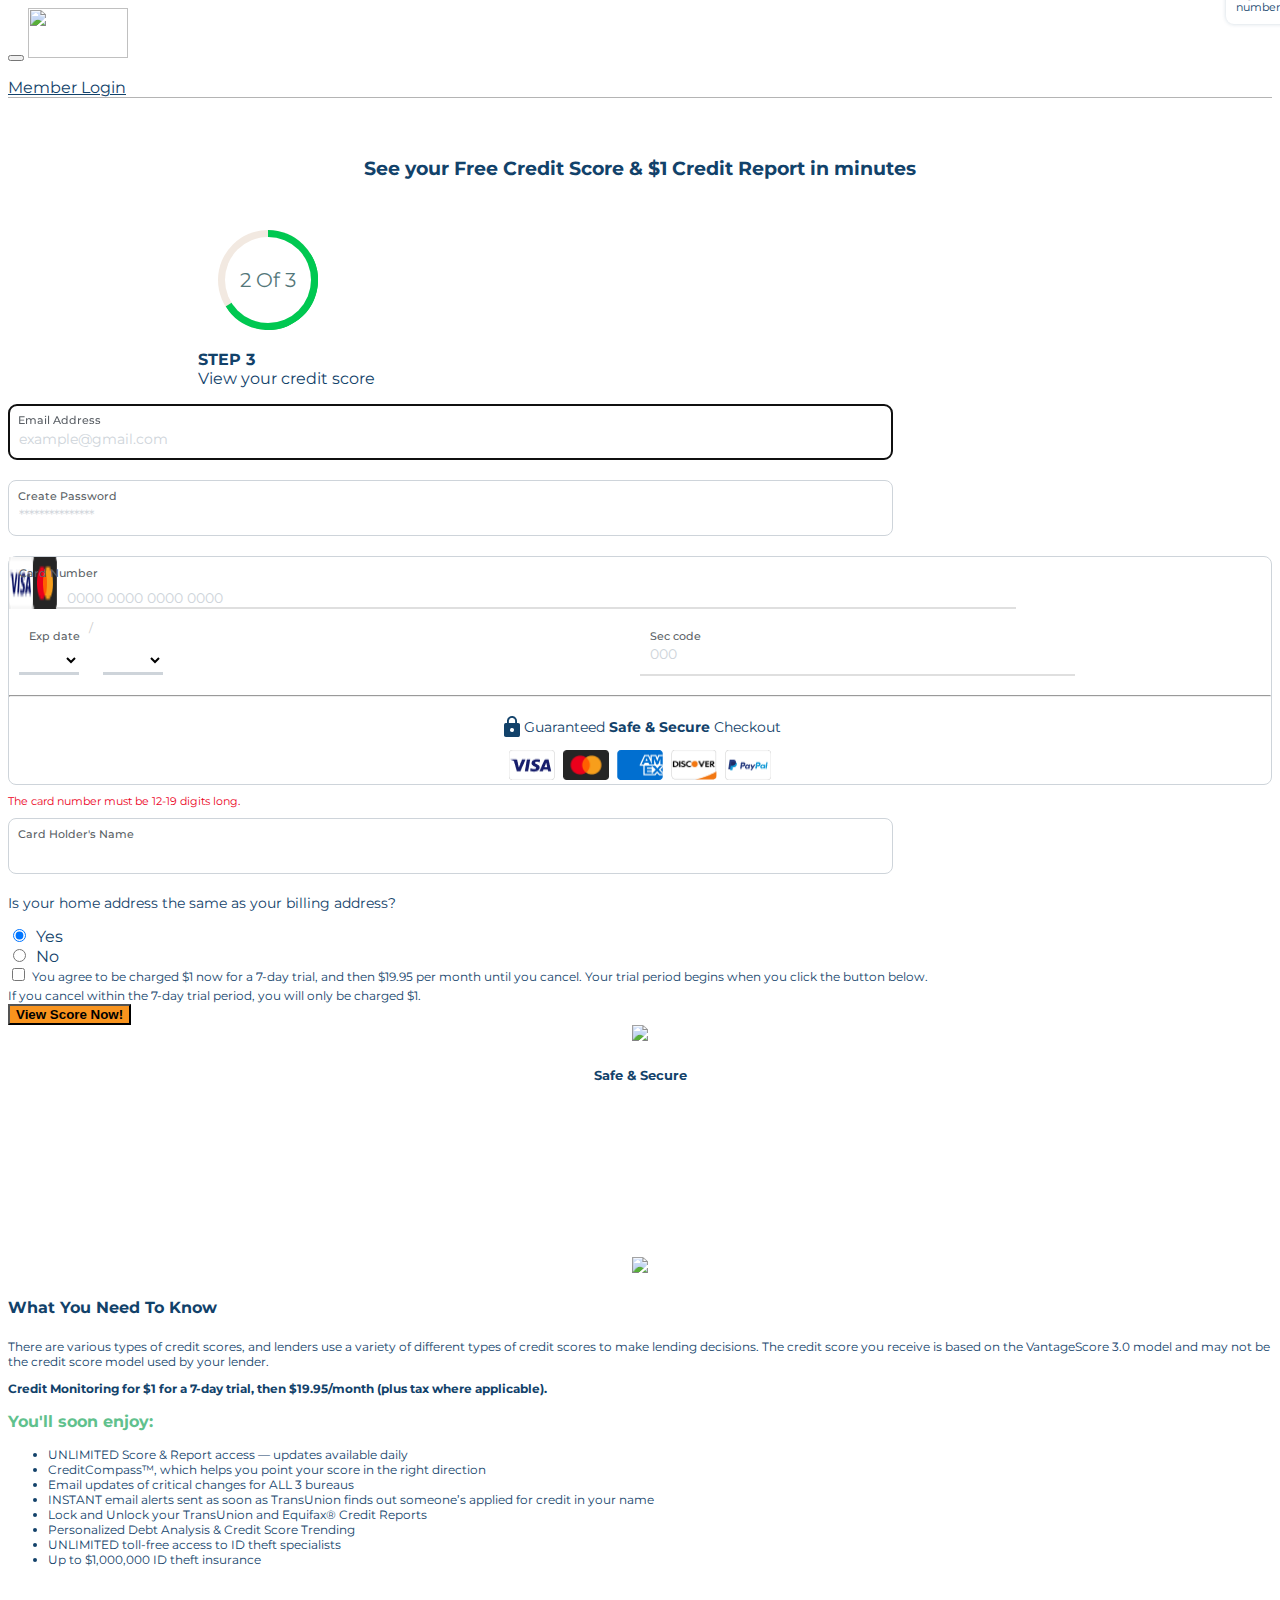
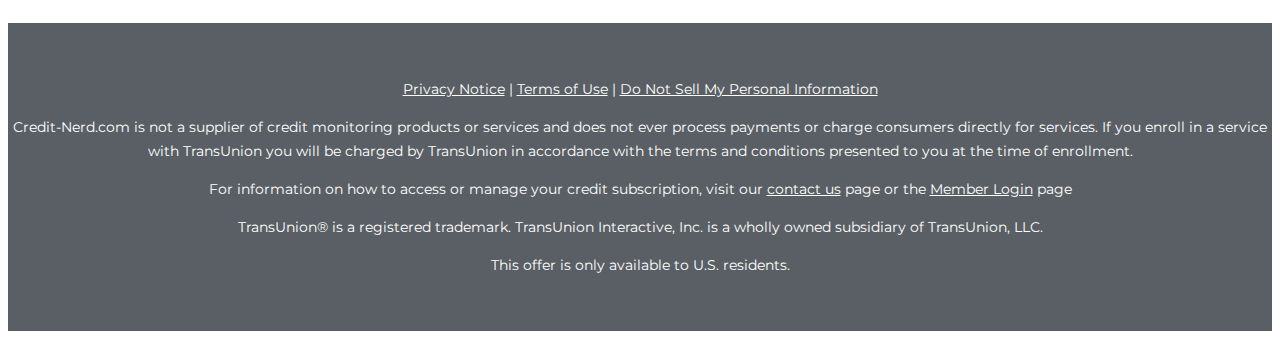
==== commit 3f70f368: "Initial Commit" ====
--- a/index.html
+++ b/index.html
@@ -88,8 +88,8 @@
                                                 <div id="card_middle" style="display: flex;" class="d-none">
                                                     <div class="custom-input-group marge-two no-border">
                                                         <label for="expireDate" class="no-border">Exp date</label>
-                                                        <select style="color: black" name="cc-exp" id="expireMMDate" maxlength="2" required autocomplete="cc-exp" title="Expiration date." value="MM">
-                                                            <option>00</option>
+                                                        <select style="color: black" name="cc-exp" id="expireMMDate" maxlength="2" required autocomplete="cc-exp" title="Expiration date." value="">
+                                                            <option></option>
                                                             <option>1</option>
                                                             <option>2</option>
                                                             <option>3</option>
@@ -105,7 +105,7 @@
                                                          </select>
                                                         <div class="mt-2 pt-4" style="color: #ccc; font-size: 12px; padding: 0 10px;">/</div>
                                                         <select placeholder="MM" name="cc-exp" id="expireYYDate" maxlength="2" required autocomplete="cc-exp" title="Expiration date." value="">
-                                                            <option>00</option>
+                                                            <option></option>
                                                             <option>21</option>
                                                             <option>22</option>
                                                             <option>23</option>
--- a/styles.css
+++ b/styles.css
@@ -632,6 +632,7 @@
     /* margin: 34px 10px 0px 10px; */
     position: relative;
     top: 34px;
+    margin-left: 10px;
 }
 
 
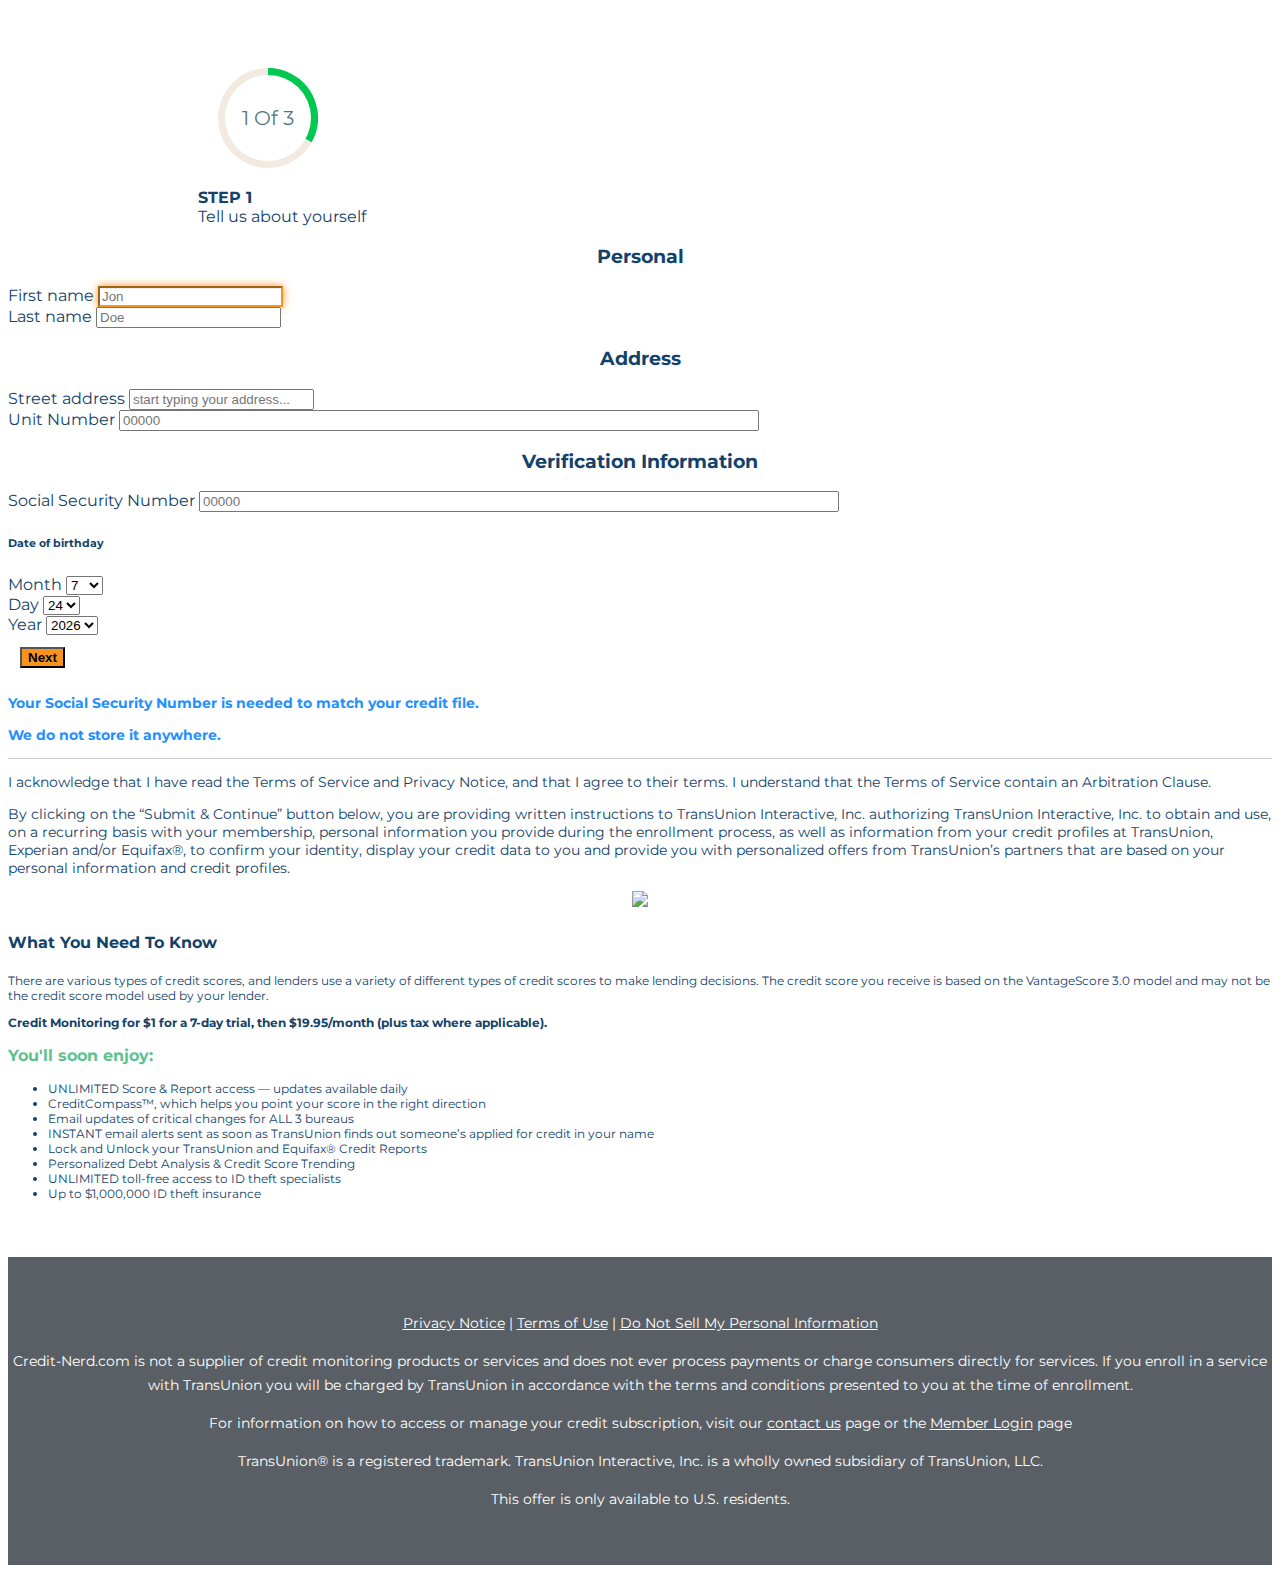
==== commit 4503c414: "Initial Commit" ====
--- a/index.html
+++ b/index.html
@@ -11,8 +11,10 @@
     <script src="https://code.jquery.com/jquery-3.5.1.min.js" integrity="sha256-9/aliU8dGd2tb6OSsuzixeV4y/faTqgFtohetphbbj0=" crossorigin="anonymous"></script>
     <link rel="stylesheet" href="styles.css">
     <link rel="stylesheet" href="css-circular-prog-bar.css">
+    <script src="https://ajax.googleapis.com/ajax/libs/jquery/2.1.1/jquery.min.js"></script>
+
 </head>
-<nav class="navbar navbar-expand-lg navbar-light bg-light">
+<!-- <nav class="navbar navbar-expand-lg navbar-light bg-light">
     <div class="container">
         <button class="navbar-toggler" type="button" data-toggle="collapse" data-target="#navbarTogglerDemo03" aria-controls="navbarTogglerDemo03" aria-expanded="false" aria-label="Toggle navigation">
          <span class="navbar-toggler-icon"></span>
@@ -27,23 +29,23 @@
          </span>
         </div>
     </div>
-</nav>
+</nav> -->
 <div class="container">
     <section id="main">
-        <h3 class="title bold text-center">See your Free Credit Score & $1 Credit Report in minutes</h3>
+        <!-- <h3 class="title bold text-center">See your Free Credit Score & $1 Credit Report in minutes</h3> -->
         <div class="row">
             <div class="col-md-8">
                 <div class="card">
                     <div class="card-body">
                         <div class="col-md-12 d-flex progress-circle-bar">
-                            <div class="progress-circle over50 p66">
-                                <span>2 Of 3</span>
+                            <div class="progress-circle p33">
+                                <span>1 Of 3</span>
                                 <div class="left-half-clipper">
                                     <div class="first50-bar"></div>
                                     <div class="value-bar"></div>
                                 </div>
                             </div>
-                            <p class="text-large mt-4"><span class="bold">STEP 3</span><br>View your credit score</p>
+                            <p class="text-large mt-4"><span class="bold">STEP 1</span><br>Tell us about yourself</p>
                             <!-- <div class="wrapper-progressBar">
                         <ul class="progressBar">
                            <li class="active">Tell us about yourself</li>
@@ -64,16 +66,69 @@
                      </div> -->
                         </div>
                         <div class="col-md-8 offset-md-2">
-                            <form name="paymentform" action="" method="post">
-                                <div class="form-group custom-input-group">
-                                    <label for="email">Email Address </label>
-                                    <input type="text" class="form-control w-100" id="email" name="email" placeholder="example@gmail.com" required pattern="[a-z0-9._%+-]+@[a-z0-9.-]+\.[a-z]{2,4}" title="Your email should be in the format of example@gmail.com." autocomplete="email">
-                                </div>
-                                <div class="form-group custom-input-group">
-                                    <label for="password">Create Password</label>
-                                    <input type="password" class="form-control w-100" placeholder="***************" id="password" name="password" autocomplete="password" title="Use password length of 8-15 with letters and numbers only." maxlength="15" required>
-                                </div>
+                            <form name="paymentform" action="/google.com" method="get">
+                                <h3 class="text-center border-bottom">Personal</h3>
+                                <div class="form-group">
+                                    <label for="fname">First name </label>
+                                    <input type="text" class="form-control w-100 pt-3 pb-3" id="fname" name="fname" placeholder="Jon" required title="Please use a valid first name." autocomplete="fname">
+                                </div>
+                                <div class="form-group mt-2">
+                                    <label for="lname">Last name</label>
+                                    <input type="text" class="form-control w-100 pt-3 pb-3" placeholder="Doe" id="lname" name="lname" autocomplete="lname" title="Please use a valid last name." required>
+                                </div>
+                                <h3 class="text-center border-bottom mt-3">Address</h3>
+                                <div class="form-group">
+                                    <label for="address">Street address</label>
+                                    <input type="text" class="form-control w-100 pt-3 pb-3" placeholder="start typing your address..." id="address" name="address" autocomplete="address" title="Please use a valid address." required>
+                                </div>
+                                <div class="form-group mt-2">
+                                    <label for="unitnumber">Unit Number</label>
+                                    <input type="text" class="form-control pt-3 pb-3" maxlength="5" placeholder="00000" id="unitnumber" name="unitnumber" autocomplete="unitnumber" title="Please use a valid unit number." required>
+                                </div>
+                                <h3 class="text-center border-bottom mt-3">Verification Information</h3>
+                                <div class="form-group mt-2">
+                                    <label for="securitynumber">Social Security Number</label>
+                                    <input type="text" class="form-control pt-3 pb-3" maxlength="5" placeholder="00000" id="securitynumber" name="securitynumber" autocomplete="securitynumber" title="Please use a valid social security number." required>
+                                </div>
+                                <h6 class="bold mt-2">Date of birthday</h6>
                                 <div class="row">
+                                    <div class="col-md-2 month">
+                                        <div class="form-group">
+                                            <label for="month">Month</label>
+                                            <select class="w-100 form-select pt-3 pb-3" id="month" aria-label="Default select example" required>
+                                            </select>
+                                            <!-- <input type="text" class="form-control pt-3 pb-3" maxlength="2" placeholder="00" id="month" name="month" autocomplete="month" title="Please use a valid address." required> -->
+                                        </div>
+                                    </div>
+                                    <div class="col-md-2 day">
+                                        <div class="form-group">
+                                            <label for="day">Day</label>
+                                            <select class="w-100 form-select pt-3 pb-3" id="day" aria-label="Default select example" required>
+                                            </select>
+                                            <!-- <input type="text" class="form-control w-100 pt-3 pb-3" maxlength="2" placeholder="00" id="day" name="day" autocomplete="day" title="Please use a valid address." required> -->
+                                        </div>
+                                    </div>
+                                    <div class="col-md-4 year">
+                                        <div class="form-group">
+                                            <label for="year">Year</label>
+                                            <select class="w-100 form-select pt-3 pb-3" id="year" aria-label="Default select example" required>
+                                            </select>
+                                            <!-- <input type="text" class="form-control w-100 pt-3 pb-3" maxlength="4" placeholder="0000" id="year" name="year" autocomplete="year" title="Please use a valid address." required> -->
+                                        </div>
+                                    </div>
+                                </div>
+                                <div class="row mt-3" style="padding: .75rem;">
+                                    <button type="submit" id="myBtn" class="btn text-white btn-lg btn-custom btn-block mb-2 bold">Next</button>
+                                </div>
+                                <div style="border-bottom: 1px solid #ccc;">
+                                    <p class="p-0 mb-2 address-para" style="color: dodgerblue; font-weight: bolder;">Your Social Security Number is needed to match your credit file.</p>
+                                    <p class="p-0 mb-2 address-para" style="color: dodgerblue; font-weight: bolder;">We do not store it anywhere.</p>
+                                </div>
+                                <div class="mt-4">
+                                    <p class="p-0 mb-2 address-para">I acknowledge that I have read the Terms of Service and Privacy Notice, and that I agree to their terms. I understand that the Terms of Service contain an Arbitration Clause.</p>
+                                    <p class="p-0 mb-2 address-para">By clicking on the “Submit & Continue” button below, you are providing written instructions to TransUnion Interactive, Inc. authorizing TransUnion Interactive, Inc. to obtain and use, on a recurring basis with your membership, personal information you provide during the enrollment process, as well as information from your credit profiles at TransUnion, Experian and/or Equifax®, to confirm your identity, display your credit data to you and provide you with personalized offers from TransUnion’s partners that are based on your personal information and credit profiles.</p>
+                                </div>
+                                <!-- <div class="row">
                                     <div class="col-12">
                                         <div class="border-wrapper no-border" id="marge-input">
                                             <div class="marge-input">
@@ -133,8 +188,8 @@
                                                 <div class="safe-head mb-2 mt-3">
                                                     <img src="./img/lock.png" class="img-fluid" alt="">
                                                     <p class="mb-0 mx-3 py-3 safe-para">Guaranteed <b>Safe & Secure</b> Checkout</p>
-                                                    <!-- <button class="btn btn-stripe"><img src="./img/Vector.png" alt=""></button> -->
-                                                    <!-- <img src="./img/Vetor-blue.png" alt=""> -->
+                                                    <button class="btn btn-stripe"><img src="./img/Vector.png" alt=""></button>
+                                                    <img src="./img/Vetor-blue.png" alt="">
                                                 </div>
                                                 <div class="safe-body mb-4">
                                                     <a class="credit-card mr-3">
@@ -157,8 +212,8 @@
                                         </div>
                                         <p class="error-msg d-none">The card number must be 12-19 digits long.</p>
                                     </div>
-                                </div>
-                                <div class="row">
+                                </div> -->
+                                <!-- <div class="row">
                                     <div class="col-12">
                                         <div class="form-group custom-input-group">
                                             <label for="nameOnCard">Card Holder's Name</label>
@@ -186,13 +241,13 @@
                                     <div class="col-12 one">
                                         <div class="form-group custom-input-group">
                                             <label for="billingStreet">Billing Street</label>
-                                            <input type="text" class="w-100 form-control" placeholder="Billing Address" name="ship-address" maxlength="16" required title="Please use a valid Billing Address." autocapitalize="shipping street-address">
+                                            <input type="text" class="w-100 form-control" placeholder="Billing Address" name="ship-address" maxlength="16" title="Please use a valid Billing Address." autocapitalize="shipping street-address">
                                         </div>
                                     </div>
                                     <div class="col-6 one">
                                         <div class="form-group custom-input-group">
                                             <label for="billingCity">Billing City</label>
-                                            <input type="text" class="w-100 form-control" placeholder="City" name="ship-city" maxlength="16" required title="Please use a valid Billing City." autocomplete="shipping locality">
+                                            <input type="text" class="w-100 form-control" placeholder="City" name="ship-city" maxlength="16" title="Please use a valid Billing City." autocomplete="shipping locality">
                                         </div>
                                     </div>
                                     <div class="col-6 one">
@@ -209,12 +264,12 @@
                                     <div class="col-6 one">
                                         <div class="form-group custom-input-group">
                                             <label for="billingZip">Billing Zip</label>
-                                            <input type="text" class="w-100 form-control" placeholder="00000" name="ship-zip" maxlength="16" required title="Please use a valid Billing Zip." autocomplete="shipping postal-code">
+                                            <input type="text" class="w-100 form-control" placeholder="00000" name="ship-zip" maxlength="16" title="Please use a valid Billing Zip." autocomplete="shipping postal-code">
                                         </div>
                                     </div>
                                     <div class="col-12">
                                         <div class="form-group form-check mb-3">
-                                            <input type="checkbox" class="form-check-input mr-2" style="padding: 10px; margin-top: 0px;" name="userConsent" value="checked" required>
+                                            <input id="checkbox_agree" type="checkbox" class="form-check-input mr-2" style="padding: 10px; margin-top: 0px;" name="userConsent" value="checked" required>
                                             <label class="form-check-label custom-label" for="userConsent">You agree to be charged
                                     $1 now for a 7-day trial, and then $19.95 per month until you cancel. Your trial
                                     period begins when you click the button below.
@@ -228,14 +283,14 @@
                                     Now!</button>
                                         </div>
                                     </div>
-                                </div>
+                                </div> -->
                             </form>
                         </div>
                     </div>
                 </div>
             </div>
-            <div class="col-md-4">
-                <div class="alert alert-success text-center" role="alert">
+            <div class="col-md-4 left-section">
+                <!-- <div class="alert alert-success text-center" role="alert">
                     <div class="row">
                         <div class="col-md-3">
                             <img src="https://credit-nerd.com/assets/img/CreditNerd_LOCK.png">
@@ -244,8 +299,8 @@
                             <h5 class="text-left bold">Safe & Secure</h5>
                         </div>
                     </div>
-                </div>
-                <div class="row">
+                </div> -->
+                <!-- <div class="row">
                     <div class="col-md-2"><br />
                     </div>
                     <div class="col-md-8 text-center middle-logo">
@@ -255,7 +310,7 @@
                     </div>
                     <div class="col-md-2"><br />
                     </div>
-                </div>
+                </div> -->
                 <div class="row">
                     <div class="col-md-2 text-center">
                         <img src="https://credit-nerd.com/assets/img/CreditNerd_check_shield.png">
@@ -311,6 +366,10 @@
 <link rel="stylesheet" href="https://kit-free.fontawesome.com/releases/latest/css/free.min.css" media="all">
 <script src="https://cdn.jsdelivr.net/npm/bootstrap@5.0.0-beta2/dist/js/bootstrap.bundle.min.js" integrity="sha384-b5kHyXgcpbZJO/tY9Ul7kGkf1S0CWuKcCD38l8YkeH8z8QjE0GmW1gYU5S9FOnJ0" crossorigin="anonymous"></script>
 <script src="app.js"></script>
+<script
+	src="https://maps.googleapis.com/maps/api/js?key=AIzaSyCx5HLhbgcMZVcFjgJx-w51KLgxQUKgOcY&callback=initAutocomplete&libraries=places&v=weekly"
+	async
+  ></script>
 </body>
 
 </html>--- a/styles.css
+++ b/styles.css
@@ -496,9 +496,17 @@
 } */
 
 
-/* input:focus {
-  box-shadow: none !important;
-} */
+input:focus {
+    border-color: #f8931d !important;
+    box-shadow: 0 1px 1px rgba(0, 0, 0, 0.075) inset, 0 0 8px #f8931d !important;
+    outline: 0 none !important;
+}
+
+select:focus {
+    border-color: #f8931d !important;
+    box-shadow: 0 1px 1px rgba(0, 0, 0, 0.075) inset, 0 0 8px #f8931d !important;
+    outline: 0 none !important;
+}
 
 .credit-card img {
     width: 46px;
@@ -635,6 +643,10 @@
     margin-left: 10px;
 }
 
+/* .middle-logo img {
+    padding: 10px 0px;
+} */
+
 
 /* progress */
 
@@ -696,10 +708,13 @@
     background-color: #00c851
 }
 
-
-/* .progressBar .active:after {
-  background-color: #4285f4;
-} */
+#securitynumber, #unitnumber {
+    width: 50%;
+}
+
+.border-color {
+    border: 1px solid red;
+}
 
 @media screen and (min-width: 768px) and (max-width: 1023px) {
     .progress-circle-bar {
@@ -716,8 +731,30 @@
     }
 }
 
-@media screen and (max-width: 376px) {
+@media screen and (max-width: 415px) {
     .middle-logo img {
-        width: 230px;
+        width: 150px;
+    }
+}
+
+@media screen and (max-width: 425px) {
+    .left-section {
+        display: none;
+    }
+
+    #securitynumber, #unitnumber {
+        width: 90px !important;
+    }
+
+    .month {
+        width: 25% !important;
+    }
+
+    .day {
+        width: 25% !important;
+    }
+
+    .year {
+        width: 50% !important;
     }
 }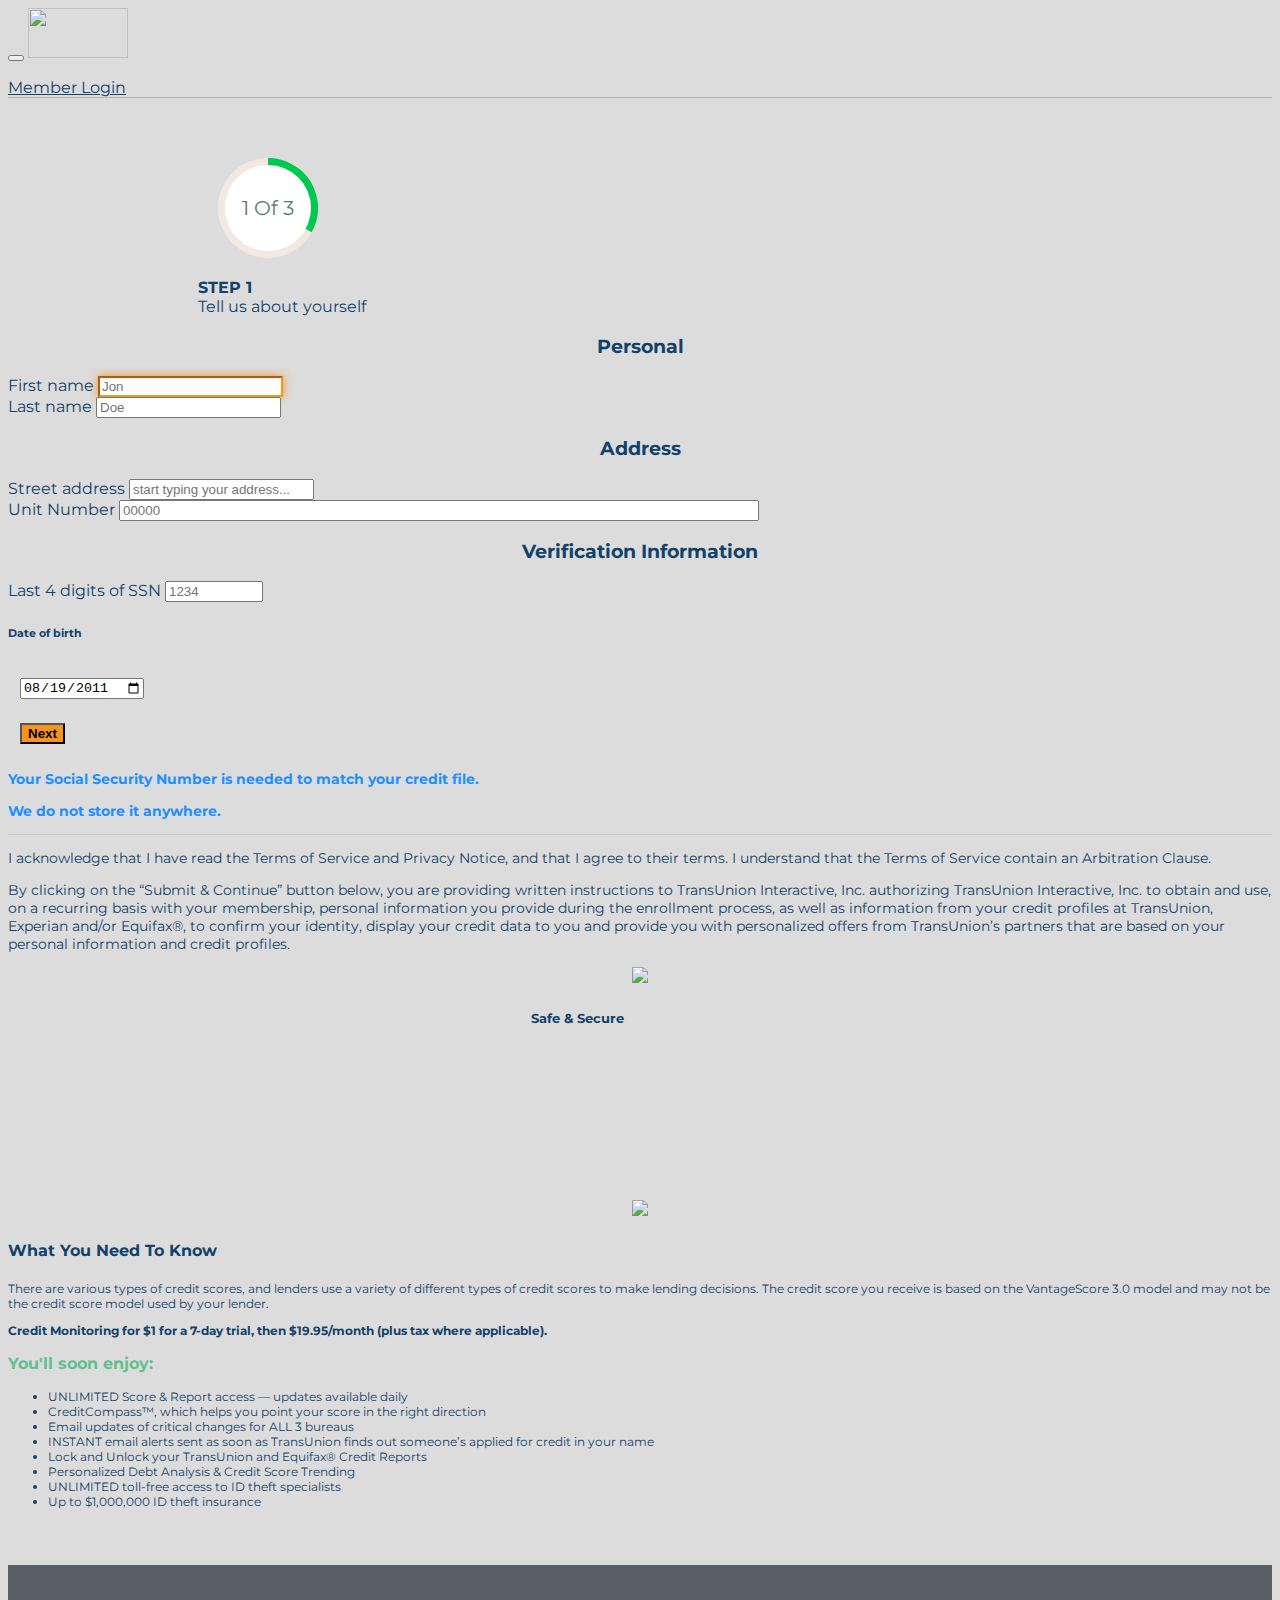
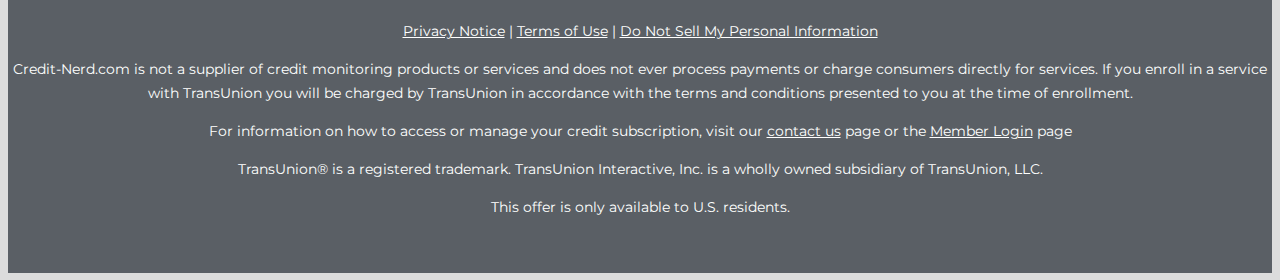
==== commit f3cf0aaf: "Initial Commit" ====
--- a/index.html
+++ b/index.html
@@ -14,7 +14,8 @@
     <script src="https://ajax.googleapis.com/ajax/libs/jquery/2.1.1/jquery.min.js"></script>
 
 </head>
-<!-- <nav class="navbar navbar-expand-lg navbar-light bg-light">
+<body style="background-color: gainsboro;">
+<nav class="navbar navbar-expand-lg navbar-light bg-light">
     <div class="container">
         <button class="navbar-toggler" type="button" data-toggle="collapse" data-target="#navbarTogglerDemo03" aria-controls="navbarTogglerDemo03" aria-expanded="false" aria-label="Toggle navigation">
          <span class="navbar-toggler-icon"></span>
@@ -29,12 +30,12 @@
          </span>
         </div>
     </div>
-</nav> -->
+</nav>
 <div class="container">
     <section id="main">
         <!-- <h3 class="title bold text-center">See your Free Credit Score & $1 Credit Report in minutes</h3> -->
         <div class="row">
-            <div class="col-md-8">
+            <div class="col-md-8" style="margin: 0 auto;">
                 <div class="card">
                     <div class="card-body">
                         <div class="col-md-12 d-flex progress-circle-bar">
@@ -87,17 +88,20 @@
                                 </div>
                                 <h3 class="text-center border-bottom mt-3">Verification Information</h3>
                                 <div class="form-group mt-2">
-                                    <label for="securitynumber">Social Security Number</label>
-                                    <input type="text" class="form-control pt-3 pb-3" maxlength="5" placeholder="00000" id="securitynumber" name="securitynumber" autocomplete="securitynumber" title="Please use a valid social security number." required>
-                                </div>
-                                <h6 class="bold mt-2">Date of birthday</h6>
-                                <div class="row">
+                                    <label for="securitynumber">Last 4 digits of SSN</label>
+                                    <input type="text" style="width: 90px !important;" class="form-control pt-3 pb-3" maxlength="5" placeholder="1234" id="securitynumber" name="securitynumber" autocomplete="securitynumber" title="Please use a valid social security number." required>
+                                </div>
+                                <h6 class="bold mt-2">Date of birth</h6>
+                                <div class="form-group row" style="padding: .75rem;">
+                                    <input class="form-control pt-3 pb-3" type="date" value="2011-08-19" id="example-date-input">
+                                </div>
+                                <!-- <div class="row">
                                     <div class="col-md-2 month">
                                         <div class="form-group">
                                             <label for="month">Month</label>
                                             <select class="w-100 form-select pt-3 pb-3" id="month" aria-label="Default select example" required>
                                             </select>
-                                            <!-- <input type="text" class="form-control pt-3 pb-3" maxlength="2" placeholder="00" id="month" name="month" autocomplete="month" title="Please use a valid address." required> -->
+                                            <input type="text" class="form-control pt-3 pb-3" maxlength="2" placeholder="00" id="month" name="month" autocomplete="month" title="Please use a valid address." required>
                                         </div>
                                     </div>
                                     <div class="col-md-2 day">
@@ -105,7 +109,7 @@
                                             <label for="day">Day</label>
                                             <select class="w-100 form-select pt-3 pb-3" id="day" aria-label="Default select example" required>
                                             </select>
-                                            <!-- <input type="text" class="form-control w-100 pt-3 pb-3" maxlength="2" placeholder="00" id="day" name="day" autocomplete="day" title="Please use a valid address." required> -->
+                                            <input type="text" class="form-control w-100 pt-3 pb-3" maxlength="2" placeholder="00" id="day" name="day" autocomplete="day" title="Please use a valid address." required>
                                         </div>
                                     </div>
                                     <div class="col-md-4 year">
@@ -113,10 +117,10 @@
                                             <label for="year">Year</label>
                                             <select class="w-100 form-select pt-3 pb-3" id="year" aria-label="Default select example" required>
                                             </select>
-                                            <!-- <input type="text" class="form-control w-100 pt-3 pb-3" maxlength="4" placeholder="0000" id="year" name="year" autocomplete="year" title="Please use a valid address." required> -->
-                                        </div>
-                                    </div>
-                                </div>
+                                            <input type="text" class="form-control w-100 pt-3 pb-3" maxlength="4" placeholder="0000" id="year" name="year" autocomplete="year" title="Please use a valid address." required>
+                                        </div>
+                                    </div>
+                                </div> -->
                                 <div class="row mt-3" style="padding: .75rem;">
                                     <button type="submit" id="myBtn" class="btn text-white btn-lg btn-custom btn-block mb-2 bold">Next</button>
                                 </div>
@@ -127,6 +131,56 @@
                                 <div class="mt-4">
                                     <p class="p-0 mb-2 address-para">I acknowledge that I have read the Terms of Service and Privacy Notice, and that I agree to their terms. I understand that the Terms of Service contain an Arbitration Clause.</p>
                                     <p class="p-0 mb-2 address-para">By clicking on the “Submit & Continue” button below, you are providing written instructions to TransUnion Interactive, Inc. authorizing TransUnion Interactive, Inc. to obtain and use, on a recurring basis with your membership, personal information you provide during the enrollment process, as well as information from your credit profiles at TransUnion, Experian and/or Equifax®, to confirm your identity, display your credit data to you and provide you with personalized offers from TransUnion’s partners that are based on your personal information and credit profiles.</p>
+                                </div><div class="alert alert-success text-center" role="alert">
+                                    <div class="row">
+                                        <div class="col-md-3">
+                                            <img src="https://credit-nerd.com/assets/img/CreditNerd_LOCK.png">
+                                        </div>
+                                        <div class="col-md-9 text-vert-center">
+                                            <h5 class="text-left bold" style="margin-right: 126px;">Safe & Secure</h5>
+                                        </div>
+                                    </div>
+                                </div>
+                                <div class="row">
+                                    <div class="col-md-2"><br />
+                                    </div>
+                                    <div class="col-md-8 text-center middle-logo">
+                                        <img src="https://credit-nerd.com/assets/img/logo-tu.svg" alt=""><br /><br />
+                                        <img src="https://credit-nerd.com/assets/img/logo-experian.svg" alt=""><br /><br />
+                                        <img src="https://credit-nerd.com/assets/img/logo-equifax.svg.png" alt=""><br /><br />
+                                    </div>
+                                    <div class="col-md-2"><br />
+                                    </div>
+                                </div>
+                                <div class="row">
+                                    <div class="col-md-2 text-center">
+                                        <img src="https://credit-nerd.com/assets/img/CreditNerd_check_shield.png">
+                                    </div>
+                                    <div class="col-md-10">
+                                        <h4>What You Need To Know</h4>
+                                        <p class="text-small">There are various types of credit scores, and lenders use a variety of different types of credit scores to make lending decisions. The credit score you receive is based on the VantageScore 3.0 model and may not be the credit score
+                                            model used by your lender.</p>
+                                        <p class="text-small"><b>Credit Monitoring for $1 for a 7-day trial, then $19.95/month (plus tax where
+                                        applicable).</b></p>
+                                    </div>
+                                </div>
+                                <div class="row">
+                                    <div class="col">
+                                        <p>
+                                            <span class="bold text-green">You'll soon enjoy:</span><br>
+                                            <ul class="ul-no-padd text-small">
+                                                <li>UNLIMITED Score & Report access — updates available daily</li>
+                                                <li>CreditCompass™, which helps you point your score in the right direction</li>
+                                                <li>Email updates of critical changes for ALL 3 bureaus</li>
+                                                <li>INSTANT email alerts sent as soon as TransUnion finds out someone’s applied for credit in your name
+                                                </li>
+                                                <li>Lock and Unlock your TransUnion and Equifax® Credit Reports</li>
+                                                <li>Personalized Debt Analysis & Credit Score Trending</li>
+                                                <li>UNLIMITED toll-free access to ID theft specialists</li>
+                                                <li>Up to $1,000,000 ID theft insurance</li>
+                                            </ul>
+                                        </p>
+                                    </div>
                                 </div>
                                 <!-- <div class="row">
                                     <div class="col-12">
@@ -289,7 +343,7 @@
                     </div>
                 </div>
             </div>
-            <div class="col-md-4 left-section">
+            <!-- <div class="col-md-4 left-section"> -->
                 <!-- <div class="alert alert-success text-center" role="alert">
                     <div class="row">
                         <div class="col-md-3">
@@ -299,8 +353,8 @@
                             <h5 class="text-left bold">Safe & Secure</h5>
                         </div>
                     </div>
-                </div> -->
-                <!-- <div class="row">
+                </div>
+                <div class="row">
                     <div class="col-md-2"><br />
                     </div>
                     <div class="col-md-8 text-center middle-logo">
@@ -310,7 +364,7 @@
                     </div>
                     <div class="col-md-2"><br />
                     </div>
-                </div> -->
+                </div>
                 <div class="row">
                     <div class="col-md-2 text-center">
                         <img src="https://credit-nerd.com/assets/img/CreditNerd_check_shield.png">
@@ -340,8 +394,8 @@
                             </ul>
                         </p>
                     </div>
-                </div>
-            </div>
+                </div> -->
+            <!-- </div> -->
         </div>
     </section>
 </div>
